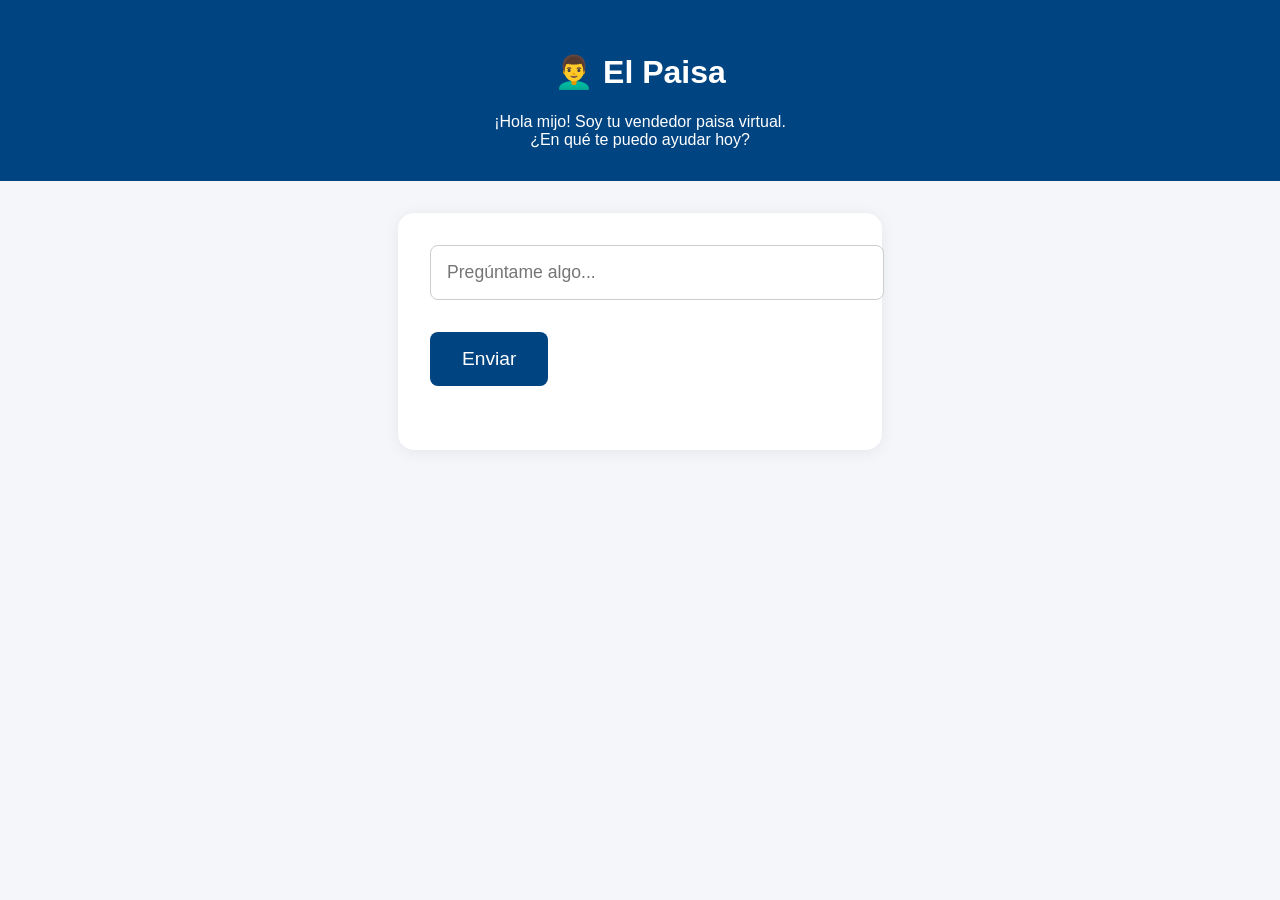
==== index.html @ 0652283d "Initial commit for frontend" ====
<!DOCTYPE html>
<html lang="es">
<head>
  <meta charset="UTF-8">
  <meta name="viewport" content="width=device-width, initial-scale=1.0">
  <title>El Paisa - PWA</title>
  <meta name="theme-color" content="#004481">
  <link rel="manifest" href="manifest.json">
  <link rel="icon" href="icon-192.png">
  <meta name="description" content="Tu vendedor paisa virtual, siempre listo para ayudarte a comprar.">
  <script>
    if ('serviceWorker' in navigator) {
      window.addEventListener('load', () => {
        navigator.serviceWorker.register('sw.js');
      });
    }

    let deferredPrompt;
    const btnInstall = document.createElement('button');
    btnInstall.id = 'btn-install-pwa';
    btnInstall.className = 'paisa-btn';
    btnInstall.style.display = 'none';
    btnInstall.style.width = '100%';
    btnInstall.style.backgroundColor = '#fb8c00';
    btnInstall.innerText = '🏠 ¡Instálame en tu celular!';

    window.addEventListener('beforeinstallprompt', (e) => {
      e.preventDefault();
      deferredPrompt = e;
      btnInstall.style.display = 'block';
    });

    btnInstall.addEventListener('click', async () => {
      if (deferredPrompt) {
        deferredPrompt.prompt();
        const { outcome } = await deferredPrompt.userChoice;
        if (outcome === 'accepted') {
          console.log('App instalada con éxito');
        }
        deferredPrompt = null;
        btnInstall.style.display = 'none';
      }
    });

    window.addEventListener('DOMContentLoaded', () => {
      const main = document.querySelector('.paisa-main');
      if (main) main.appendChild(btnInstall);
    });
  </script>
  <style>
    body { font-family: 'Inter', Arial, sans-serif; background: #f4f6fa; color: #222; margin: 0; }
    .paisa-header { background: #004481; color: #fff; padding: 2rem 1rem 1rem 1rem; text-align: center; }
    .paisa-main { max-width: 420px; margin: 2rem auto; background: #fff; border-radius: 16px; box-shadow: 0 2px 16px #0001; padding: 2rem; }
    .paisa-btn { background: #004481; color: #fff; border: none; border-radius: 8px; padding: 1rem 2rem; font-size: 1.2rem; cursor: pointer; margin-top: 2rem; }
    .paisa-btn:active { background: #003366; }
  </style>
</head>
<body>
  <div class="paisa-header">
    <h1>👨‍🦱 El Paisa</h1>
    <p>¡Hola mijo! Soy tu vendedor paisa virtual.<br>¿En qué te puedo ayudar hoy?</p>
  </div>
  <main class="paisa-main">
    <form id="chat-form">
      <input id="user-input" type="text" placeholder="Pregúntame algo..." style="width:100%;padding:1rem;font-size:1.1rem;border-radius:8px;border:1px solid #ccc;">
      <button class="paisa-btn" type="submit">Enviar</button>
    </form>
    <div id="chat-log" style="margin-top:2rem;"></div>
  </main>
  <script>
    const chatForm = document.getElementById('chat-form');
    const chatLog = document.getElementById('chat-log');
    chatForm.addEventListener('submit', async (e) => {
      e.preventDefault();
      const input = document.getElementById('user-input');
      const msg = input.value.trim();
      if (!msg) return;
      chatLog.innerHTML += `<div><b>Tú:</b> ${msg}</div>`;
      input.value = '';
      // Llama al backend del Paisa (ajusta el endpoint si es necesario)
      const res = await fetch('http://localhost:8000/paisa-chat', {
        method: 'POST',
        headers: { 'Content-Type': 'application/json' },
        body: JSON.stringify({ message: msg })
      });
      const data = await res.json();
      chatLog.innerHTML += `<div><b>Paisa:</b> ${data.reply || '...'}</div>`;
      chatLog.scrollTop = chatLog.scrollHeight;
    });
  </script>
</body>
</html>
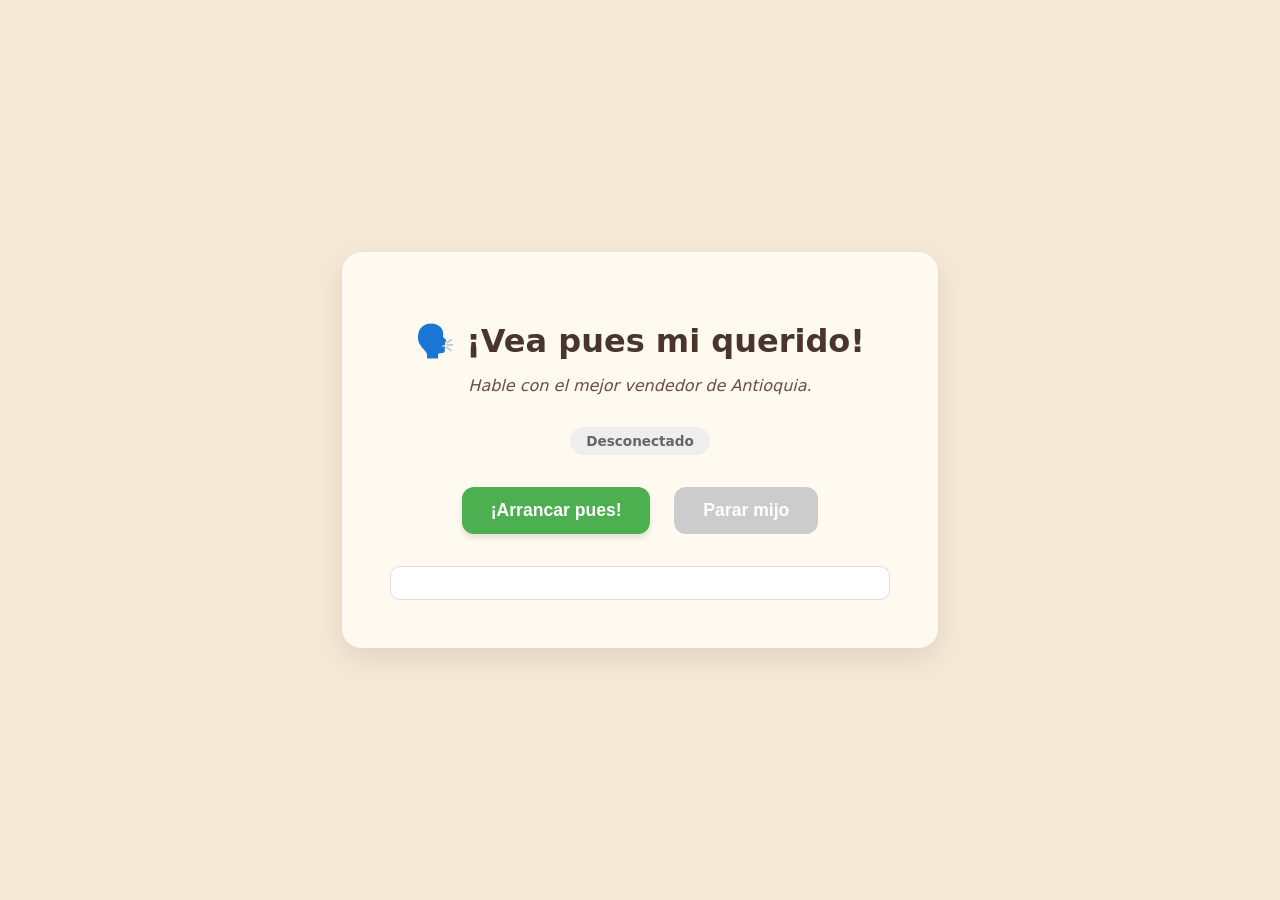
==== commit abf9fe35: "Initial commit for frontend project" ====
--- a/index.html
+++ b/index.html
@@ -1,92 +1,30 @@
 <!DOCTYPE html>
-<html lang="es">
+<html lang="en">
 <head>
-  <meta charset="UTF-8">
-  <meta name="viewport" content="width=device-width, initial-scale=1.0">
-  <title>El Paisa - PWA</title>
-  <meta name="theme-color" content="#004481">
-  <link rel="manifest" href="manifest.json">
-  <link rel="icon" href="icon-192.png">
-  <meta name="description" content="Tu vendedor paisa virtual, siempre listo para ayudarte a comprar.">
-  <script>
-    if ('serviceWorker' in navigator) {
-      window.addEventListener('load', () => {
-        navigator.serviceWorker.register('sw.js');
-      });
-    }
-
-    let deferredPrompt;
-    const btnInstall = document.createElement('button');
-    btnInstall.id = 'btn-install-pwa';
-    btnInstall.className = 'paisa-btn';
-    btnInstall.style.display = 'none';
-    btnInstall.style.width = '100%';
-    btnInstall.style.backgroundColor = '#fb8c00';
-    btnInstall.innerText = '🏠 ¡Instálame en tu celular!';
-
-    window.addEventListener('beforeinstallprompt', (e) => {
-      e.preventDefault();
-      deferredPrompt = e;
-      btnInstall.style.display = 'block';
-    });
-
-    btnInstall.addEventListener('click', async () => {
-      if (deferredPrompt) {
-        deferredPrompt.prompt();
-        const { outcome } = await deferredPrompt.userChoice;
-        if (outcome === 'accepted') {
-          console.log('App instalada con éxito');
-        }
-        deferredPrompt = null;
-        btnInstall.style.display = 'none';
-      }
-    });
-
-    window.addEventListener('DOMContentLoaded', () => {
-      const main = document.querySelector('.paisa-main');
-      if (main) main.appendChild(btnInstall);
-    });
-  </script>
-  <style>
-    body { font-family: 'Inter', Arial, sans-serif; background: #f4f6fa; color: #222; margin: 0; }
-    .paisa-header { background: #004481; color: #fff; padding: 2rem 1rem 1rem 1rem; text-align: center; }
-    .paisa-main { max-width: 420px; margin: 2rem auto; background: #fff; border-radius: 16px; box-shadow: 0 2px 16px #0001; padding: 2rem; }
-    .paisa-btn { background: #004481; color: #fff; border: none; border-radius: 8px; padding: 1rem 2rem; font-size: 1.2rem; cursor: pointer; margin-top: 2rem; }
-    .paisa-btn:active { background: #003366; }
-  </style>
+    <meta charset="UTF-8">
+    <meta name="viewport" content="width=device-width, initial-scale=1.0">
+    <title>Voice Chat: Vendedor Paisa</title>
+    <link rel="stylesheet" href="style.css">
 </head>
 <body>
-  <div class="paisa-header">
-    <h1>👨‍🦱 El Paisa</h1>
-    <p>¡Hola mijo! Soy tu vendedor paisa virtual.<br>¿En qué te puedo ayudar hoy?</p>
-  </div>
-  <main class="paisa-main">
-    <form id="chat-form">
-      <input id="user-input" type="text" placeholder="Pregúntame algo..." style="width:100%;padding:1rem;font-size:1.1rem;border-radius:8px;border:1px solid #ccc;">
-      <button class="paisa-btn" type="submit">Enviar</button>
-    </form>
-    <div id="chat-log" style="margin-top:2rem;"></div>
-  </main>
-  <script>
-    const chatForm = document.getElementById('chat-form');
-    const chatLog = document.getElementById('chat-log');
-    chatForm.addEventListener('submit', async (e) => {
-      e.preventDefault();
-      const input = document.getElementById('user-input');
-      const msg = input.value.trim();
-      if (!msg) return;
-      chatLog.innerHTML += `<div><b>Tú:</b> ${msg}</div>`;
-      input.value = '';
-      // Llama al backend del Paisa (ajusta el endpoint si es necesario)
-      const res = await fetch('http://localhost:8000/paisa-chat', {
-        method: 'POST',
-        headers: { 'Content-Type': 'application/json' },
-        body: JSON.stringify({ message: msg })
-      });
-      const data = await res.json();
-      chatLog.innerHTML += `<div><b>Paisa:</b> ${data.reply || '...'}</div>`;
-      chatLog.scrollTop = chatLog.scrollHeight;
-    });
-  </script>
+    <div class="container">
+        <h1>🗣️ ¡Vea pues mi querido!</h1>
+        <p>Hable con el mejor vendedor de Antioquia.</p>
+        
+        <div class="status-indicator" id="status-indicator">
+            <span id="status-text">Desconectado</span>
+        </div>
+
+        <div class="voice-controls">
+            <button id="start-btn" class="btn start">¡Arrancar pues!</button>
+            <button id="stop-btn" class="btn stop" disabled>Parar mijo</button>
+        </div>
+
+        <div class="chat-area" id="log">
+            <!-- Transcriptions could go here -->
+        </div>
+    </div>
+
+    <script src="app.js"></script>
 </body>
 </html>
--- a/style.css
+++ b/style.css
@@ -0,0 +1,107 @@
+body {
+    font-family: 'Open Sans', system-ui, -apple-system, sans-serif;
+    display: flex;
+    justify-content: center;
+    align-items: center;
+    min-height: 100vh;
+    margin: 0;
+    background-color: #f7e9d7; /* Soft Colombian coffee vibes */
+    color: #4a342e;
+}
+
+.container {
+    text-align: center;
+    padding: 3rem;
+    border-radius: 20px;
+    background-color: #fffaf0;
+    box-shadow: 0 10px 30px rgba(0, 0, 0, 0.1);
+    width: 90%;
+    max-width: 500px;
+}
+
+h1 {
+    font-weight: 800;
+    margin-bottom: 0.5rem;
+}
+
+p {
+    margin-bottom: 2rem;
+    font-style: italic;
+    color: #6d4c41;
+}
+
+.voice-controls {
+    display: flex;
+    gap: 1.5rem;
+    justify-content: center;
+    margin-bottom: 2rem;
+}
+
+.btn {
+    padding: 0.8rem 1.8rem;
+    font-size: 1.1rem;
+    font-weight: 600;
+    border: none;
+    border-radius: 12px;
+    cursor: pointer;
+    transition: all 0.2s;
+    box-shadow: 0 4px 6px rgba(0, 0, 0, 0.1);
+}
+
+.start {
+    background-color: #4caf50;
+    color: white;
+}
+
+.start:hover:not(:disabled) {
+    background-color: #45a049;
+    transform: translateY(-2px);
+    box-shadow: 0 6px 12px rgba(76, 175, 80, 0.2);
+}
+
+.stop {
+    background-color: #f44336;
+    color: white;
+}
+
+.stop:hover:not(:disabled) {
+    background-color: #e53935;
+    transform: translateY(-2px);
+    box-shadow: 0 6px 12px rgba(244, 67, 54, 0.2);
+}
+
+.btn:disabled {
+    background-color: #ccc;
+    cursor: default;
+    box-shadow: none;
+    transform: none;
+}
+
+.status-indicator {
+    display: inline-block;
+    padding: 0.4rem 1rem;
+    border-radius: 20px;
+    font-size: 0.85rem;
+    font-weight: 700;
+    margin-bottom: 2rem;
+    background-color: #eee;
+    color: #666;
+}
+
+.status-indicator.on {
+    background-color: #e8f5e9;
+    color: #2e7d32;
+    border: 1px solid #c8e6c9;
+}
+
+.chat-area {
+    text-align: left;
+    max-height: 200px;
+    overflow-y: auto;
+    background-color: #fff;
+    padding: 1rem;
+    border-radius: 10px;
+    border: 1px solid #ddd;
+    font-size: 0.9rem;
+    color: #666;
+}
